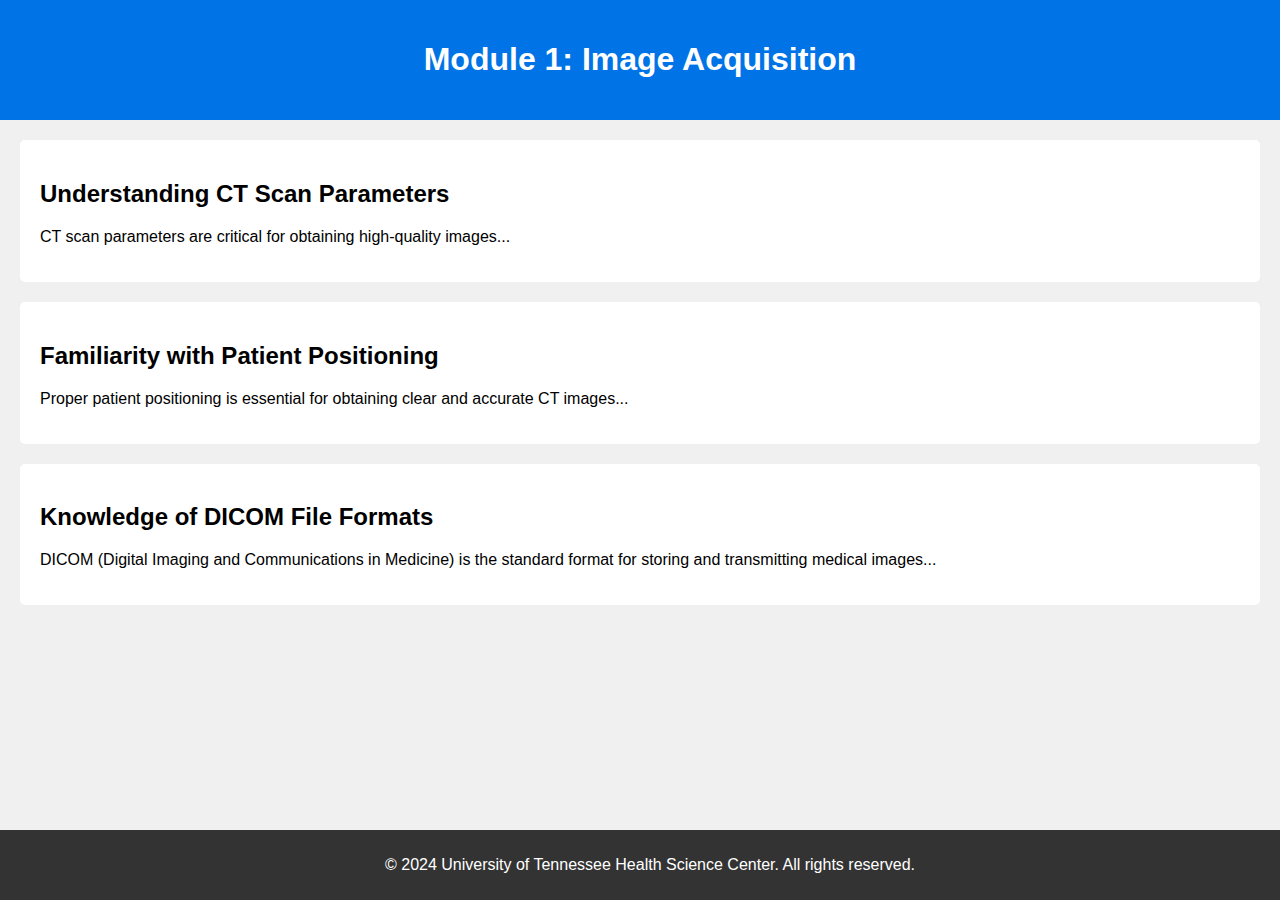
==== module1.html @ f97dfda5 "Add files via upload" ====
<!DOCTYPE html>
<html lang="en">
<head>
    <meta charset="UTF-8">
    <meta name="viewport" content="width=device-width, initial-scale=1.0">
    <title>Module 1: Image Acquisition</title>
    <link rel="stylesheet" href="styles.css">
</head>
<body>
    <header>
        <h1>Module 1: Image Acquisition</h1>
    </header>

    <section>
        <h2>Understanding CT Scan Parameters</h2>
        <p>CT scan parameters are critical for obtaining high-quality images...</p>
    </section>

    <section>
        <h2>Familiarity with Patient Positioning</h2>
        <p>Proper patient positioning is essential for obtaining clear and accurate CT images...</p>
    </section>

    <section>
        <h2>Knowledge of DICOM File Formats</h2>
        <p>DICOM (Digital Imaging and Communications in Medicine) is the standard format for storing and transmitting medical images...</p>
    </section>

    <footer>
        <p>&copy; 2024 University of Tennessee Health Science Center. All rights reserved.</p>
    </footer>
</body>
</html>
---- styles.css ----
body {
    font-family: Arial, sans-serif;
    margin: 0;
    padding: 0;
    background-color: #f0f0f0;
}

header {
    background-color: #0073e6;
    color: white;
    padding: 20px;
    text-align: center;
}

nav ul {
    list-style-type: none;
    padding: 0;
    background-color: #333;
}

nav ul li {
    display: inline;
    padding: 10px;
}

nav ul li a {
    color: white;
    text-decoration: none;
}

section {
    padding: 20px;
    margin: 20px;
    background-color: white;
    border-radius: 5px;
}

.module, .test {
    margin: 20px 0;
}

button {
    padding: 10px 20px;
    background-color: #0073e6;
    color: white;
    border: none;
    border-radius: 5px;
    cursor: pointer;
}

button:hover {
    background-color: #005bb5;
}

footer {
    background-color: #333;
    color: white;
    text-align: center;
    padding: 10px;
    position: fixed;
    bottom: 0;
    width: 100%;
}
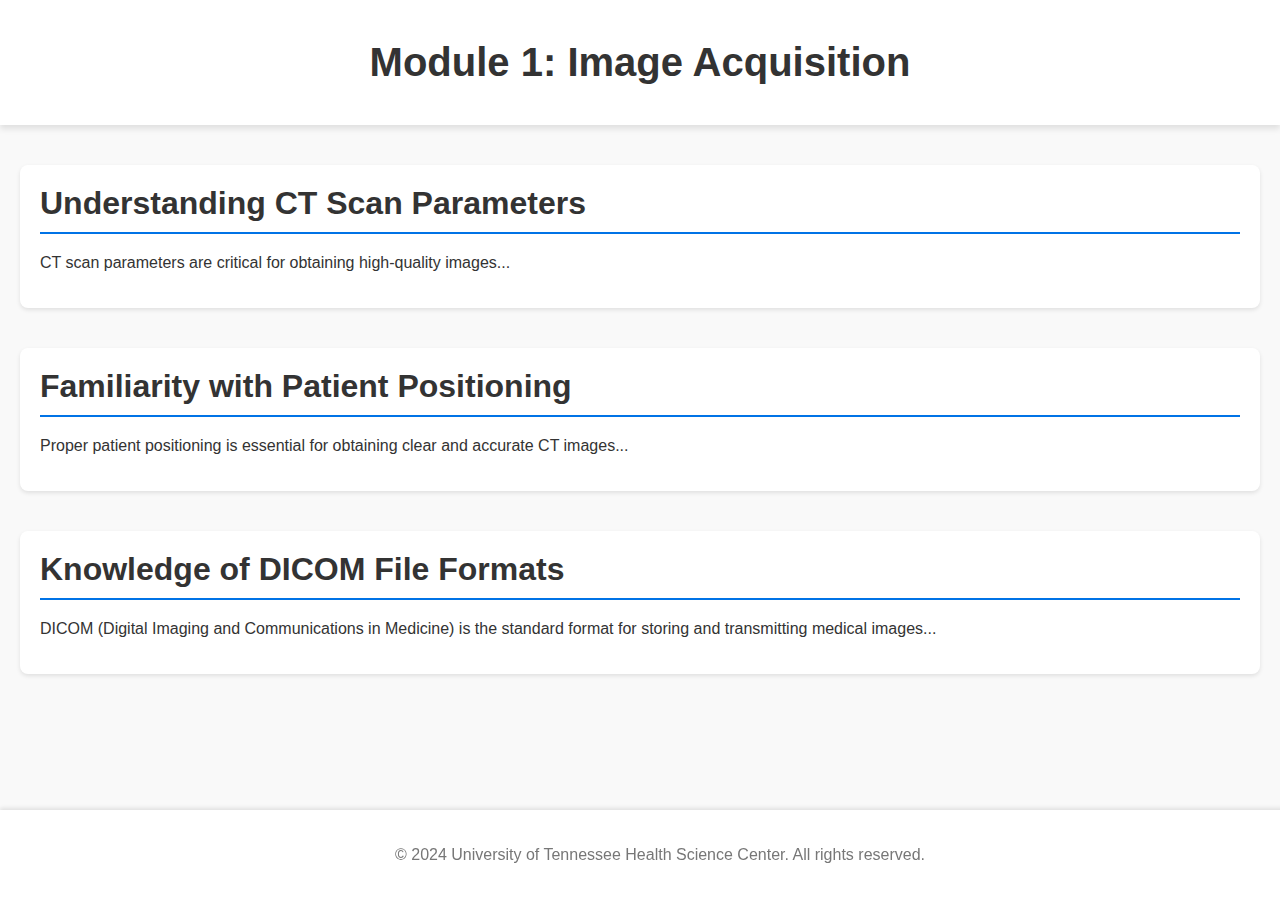
==== commit 23b3f450: "Add files via upload" ====
--- a/module1.html
+++ b/module1.html
@@ -11,20 +11,22 @@
         <h1>Module 1: Image Acquisition</h1>
     </header>
 
-    <section>
-        <h2>Understanding CT Scan Parameters</h2>
-        <p>CT scan parameters are critical for obtaining high-quality images...</p>
-    </section>
+    <main>
+        <section>
+            <h2>Understanding CT Scan Parameters</h2>
+            <p>CT scan parameters are critical for obtaining high-quality images...</p>
+        </section>
 
-    <section>
-        <h2>Familiarity with Patient Positioning</h2>
-        <p>Proper patient positioning is essential for obtaining clear and accurate CT images...</p>
-    </section>
+        <section>
+            <h2>Familiarity with Patient Positioning</h2>
+            <p>Proper patient positioning is essential for obtaining clear and accurate CT images...</p>
+        </section>
 
-    <section>
-        <h2>Knowledge of DICOM File Formats</h2>
-        <p>DICOM (Digital Imaging and Communications in Medicine) is the standard format for storing and transmitting medical images...</p>
-    </section>
+        <section>
+            <h2>Knowledge of DICOM File Formats</h2>
+            <p>DICOM (Digital Imaging and Communications in Medicine) is the standard format for storing and transmitting medical images...</p>
+        </section>
+    </main>
 
     <footer>
         <p>&copy; 2024 University of Tennessee Health Science Center. All rights reserved.</p>
--- a/styles.css
+++ b/styles.css
@@ -1,38 +1,61 @@
+/* General Styles */
 body {
-    font-family: Arial, sans-serif;
+    font-family: 'Helvetica', sans-serif;
     margin: 0;
     padding: 0;
-    background-color: #f0f0f0;
+    background-color: #f9f9f9;
+    color: #333;
 }
 
 header {
-    background-color: #0073e6;
-    color: white;
-    padding: 20px;
+    background-color: #ffffff;
+    padding: 40px 20px;
     text-align: center;
+    box-shadow: 0 4px 6px rgba(0, 0, 0, 0.1);
+}
+
+header h1 {
+    margin: 0;
+    font-size: 2.5em;
 }
 
 nav ul {
     list-style-type: none;
     padding: 0;
-    background-color: #333;
+    text-align: center;
+    background-color: #ffffff;
+    box-shadow: 0 2px 4px rgba(0, 0, 0, 0.1);
 }
 
 nav ul li {
     display: inline;
-    padding: 10px;
+    margin: 0 15px;
 }
 
 nav ul li a {
-    color: white;
+    color: #0073e6;
     text-decoration: none;
+    font-weight: bold;
+}
+
+main {
+    padding: 40px 20px;
 }
 
 section {
+    margin-bottom: 40px;
     padding: 20px;
-    margin: 20px;
-    background-color: white;
-    border-radius: 5px;
+    background-color: #ffffff;
+    border-radius: 8px;
+    box-shadow: 0 2px 4px rgba(0, 0, 0, 0.1);
+}
+
+section h2 {
+    margin-top: 0;
+    font-size: 2em;
+    border-bottom: 2px solid #0073e6;
+    padding-bottom: 10px;
+    margin-bottom: 20px;
 }
 
 .module, .test {
@@ -46,6 +69,7 @@
     border: none;
     border-radius: 5px;
     cursor: pointer;
+    font-size: 1em;
 }
 
 button:hover {
@@ -53,11 +77,12 @@
 }
 
 footer {
-    background-color: #333;
-    color: white;
+    background-color: #ffffff;
+    color: #777;
     text-align: center;
-    padding: 10px;
+    padding: 20px;
     position: fixed;
     bottom: 0;
     width: 100%;
+    box-shadow: 0 -2px 4px rgba(0, 0, 0, 0.1);
 }